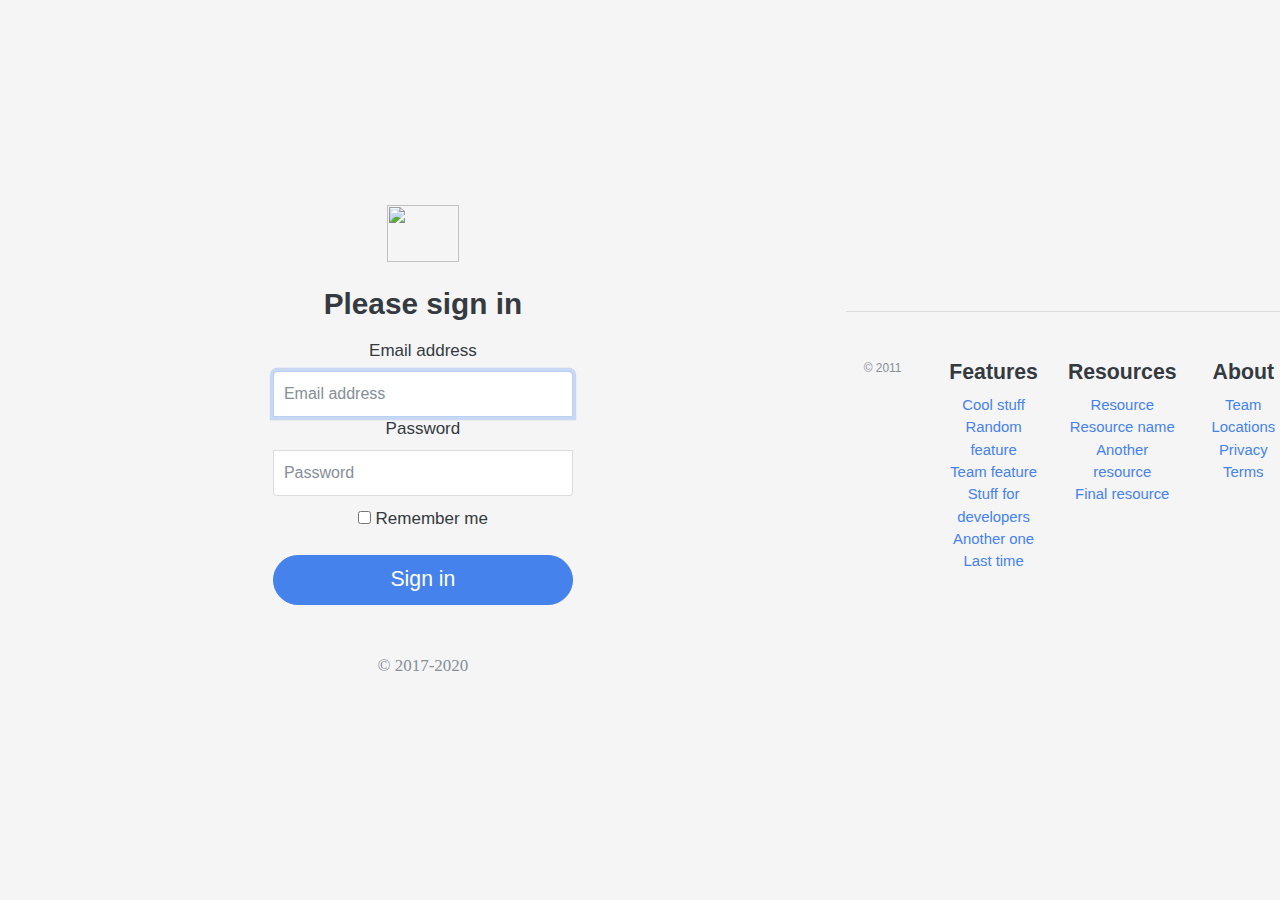
==== assets/static/templates/login.html @ b92ff8ac "lots of changes -- updating sql, updating models, trimming fat from db / api, renaming crates" ====
<!doctype html>
<html lang="en">
  <head>
    <meta charset="utf-8">
    <meta name="viewport" content="width=device-width, initial-scale=1">
    <meta name="description" content="">
    <meta name="author" content="Mark Otto, Jacob Thornton, and Bootstrap contributors">
    <meta name="generator" content="Hugo 0.79.0">
    <title>Signin Template · Bootstrap v5.0</title>

    <link rel="canonical" href="https://getbootstrap.com/docs/5.0/examples/sign-in/">
    <link href="bootstrap.min.css" rel="stylesheet" />



    <!-- Bootstrap core CSS -->

    <style>
      .bd-placeholder-img {
        font-size: 1.125rem;
        text-anchor: middle;
        -webkit-user-select: none;
        -moz-user-select: none;
        user-select: none;
      }

      @media (min-width: 768px) {
        .bd-placeholder-img-lg {
          font-size: 3.5rem;
        }
      }
    </style>


    <!-- Custom styles for this template -->
    <link href="./login/signin.css" rel="stylesheet">
  </head>
  <body class="text-center">

<main class="form-signin">
  <form>
    <img class="mb-4" src="../assets/brand/bootstrap-logo.svg" alt="" width="72" height="57">
    <h1 class="h3 mb-3 fw-normal">Please sign in</h1>
    <label for="inputEmail" class="visually-hidden">Email address</label>
    <input type="email" id="inputEmail" class="form-control" placeholder="Email address" required autofocus>
    <label for="inputPassword" class="visually-hidden">Password</label>
    <input type="password" id="inputPassword" class="form-control" placeholder="Password" required>
    <div class="checkbox mb-3">
      <label>
        <input type="checkbox" value="remember-me"> Remember me
      </label>
    </div>
    <button class="w-100 btn btn-lg btn-primary" type="submit">Sign in</button>
    <p class="mt-5 mb-3 text-muted">&copy; 2017-2020</p>
  </form>
</main>



  <footer class="pt-4 my-md-5 pt-md-5 border-top">
    <div class="row">
      <div class="col-12 col-md">
        <small class="d-block mb-3 text-muted">© 2011</small>
      </div>
      <div class="col-6 col-md">
        <h5>Features</h5>
        <ul class="list-unstyled text-small">
          <li><a class="link-secondary" href="#">Cool stuff</a></li>
          <li><a class="link-secondary" href="#">Random feature</a></li>
          <li><a class="link-secondary" href="#">Team feature</a></li>
          <li><a class="link-secondary" href="#">Stuff for developers</a></li>
          <li><a class="link-secondary" href="#">Another one</a></li>
          <li><a class="link-secondary" href="#">Last time</a></li>
        </ul>
      </div>
      <div class="col-6 col-md">
        <h5>Resources</h5>
        <ul class="list-unstyled text-small">
          <li><a class="link-secondary" href="#">Resource</a></li>
          <li><a class="link-secondary" href="#">Resource name</a></li>
          <li><a class="link-secondary" href="#">Another resource</a></li>
          <li><a class="link-secondary" href="#">Final resource</a></li>
        </ul>
      </div>
      <div class="col-6 col-md">
        <h5>About</h5>
        <ul class="list-unstyled text-small">
          <li><a class="link-secondary" href="#">Team</a></li>
          <li><a class="link-secondary" href="#">Locations</a></li>
          <li><a class="link-secondary" href="#">Privacy</a></li>
          <li><a class="link-secondary" href="#">Terms</a></li>
        </ul>
      </div>
    </div>
  </footer>
  </body>
</html>
---- assets/static/templates/login/signin.css ----
html,
body {
  height: 100%;
}

body {
  display: flex;
  align-items: center;
  padding-top: 40px;
  padding-bottom: 40px;
  background-color: #f5f5f5;
}

.form-signin {
  width: 100%;
  max-width: 330px;
  padding: 15px;
  margin: auto;
}
.form-signin .checkbox {
  font-weight: 400;
}
.form-signin .form-control {
  position: relative;
  box-sizing: border-box;
  height: auto;
  padding: 10px;
  font-size: 16px;
}
.form-signin .form-control:focus {
  z-index: 2;
}
.form-signin input[type="email"] {
  margin-bottom: -1px;
  border-bottom-right-radius: 0;
  border-bottom-left-radius: 0;
}
.form-signin input[type="password"] {
  margin-bottom: 10px;
  border-top-left-radius: 0;
  border-top-right-radius: 0;
}
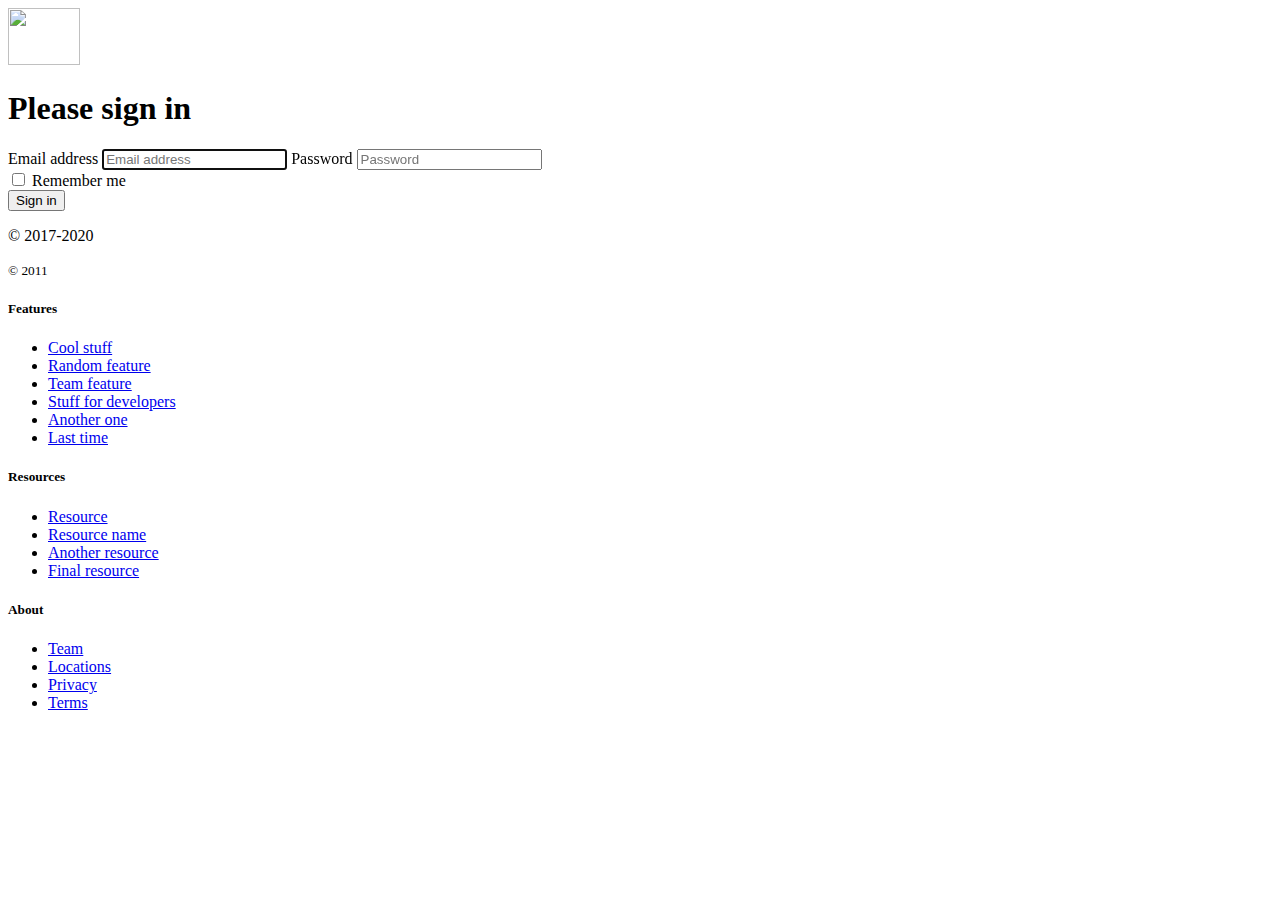
==== commit cf6f72c5: "modularizing public, admin routes, changing static pages" ====
--- a/assets/static/templates/login.html
+++ b/assets/static/templates/login.html
@@ -9,7 +9,8 @@
     <title>Signin Template · Bootstrap v5.0</title>
 
     <link rel="canonical" href="https://getbootstrap.com/docs/5.0/examples/sign-in/">
-    <link href="bootstrap.min.css" rel="stylesheet" />
+    <link href="assets/static/templates/bootstrap.min.css" rel="stylesheet">
+    <link href="assets/static/templates/login/signin.css" rel="stylesheet" >
 
 
 
@@ -33,7 +34,7 @@
 
 
     <!-- Custom styles for this template -->
-    <link href="./login/signin.css" rel="stylesheet">
+    <link href="assets/static/templates/login/signin.css" rel="stylesheet">
   </head>
   <body class="text-center">
 
